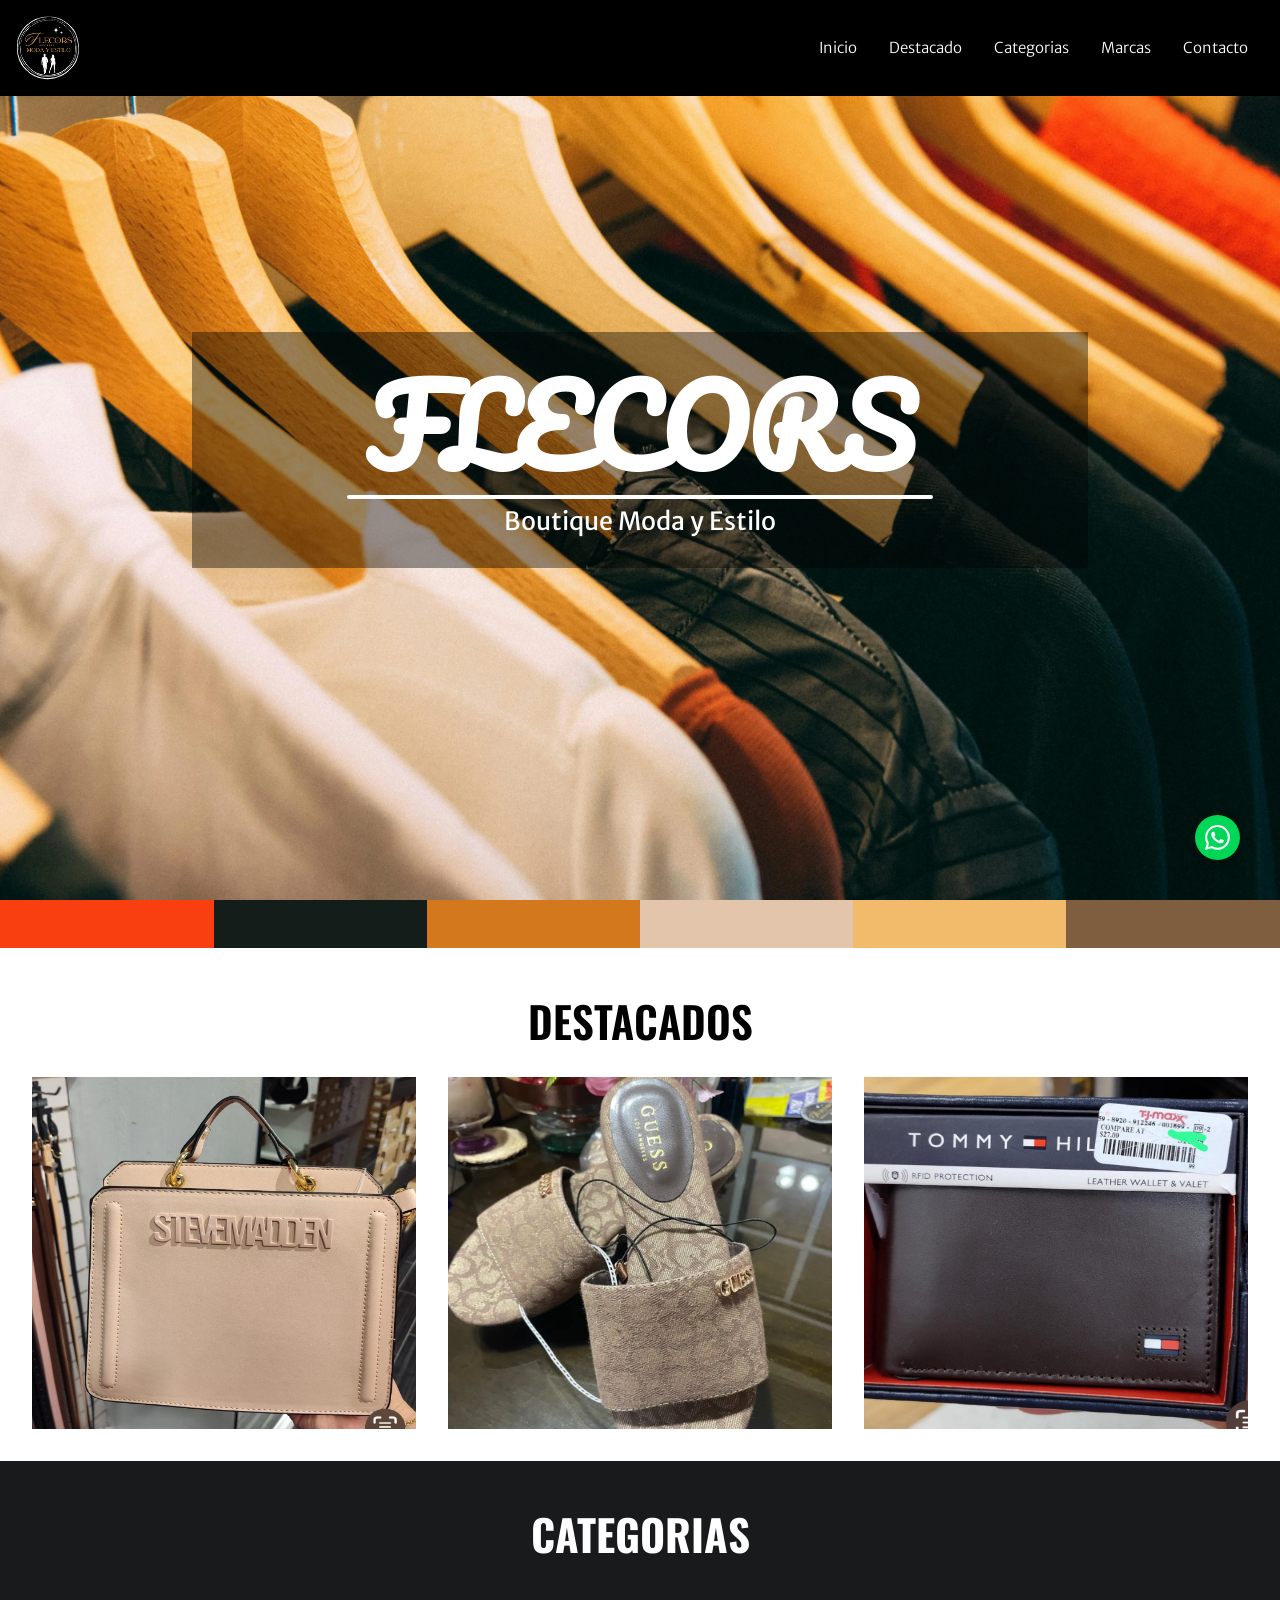
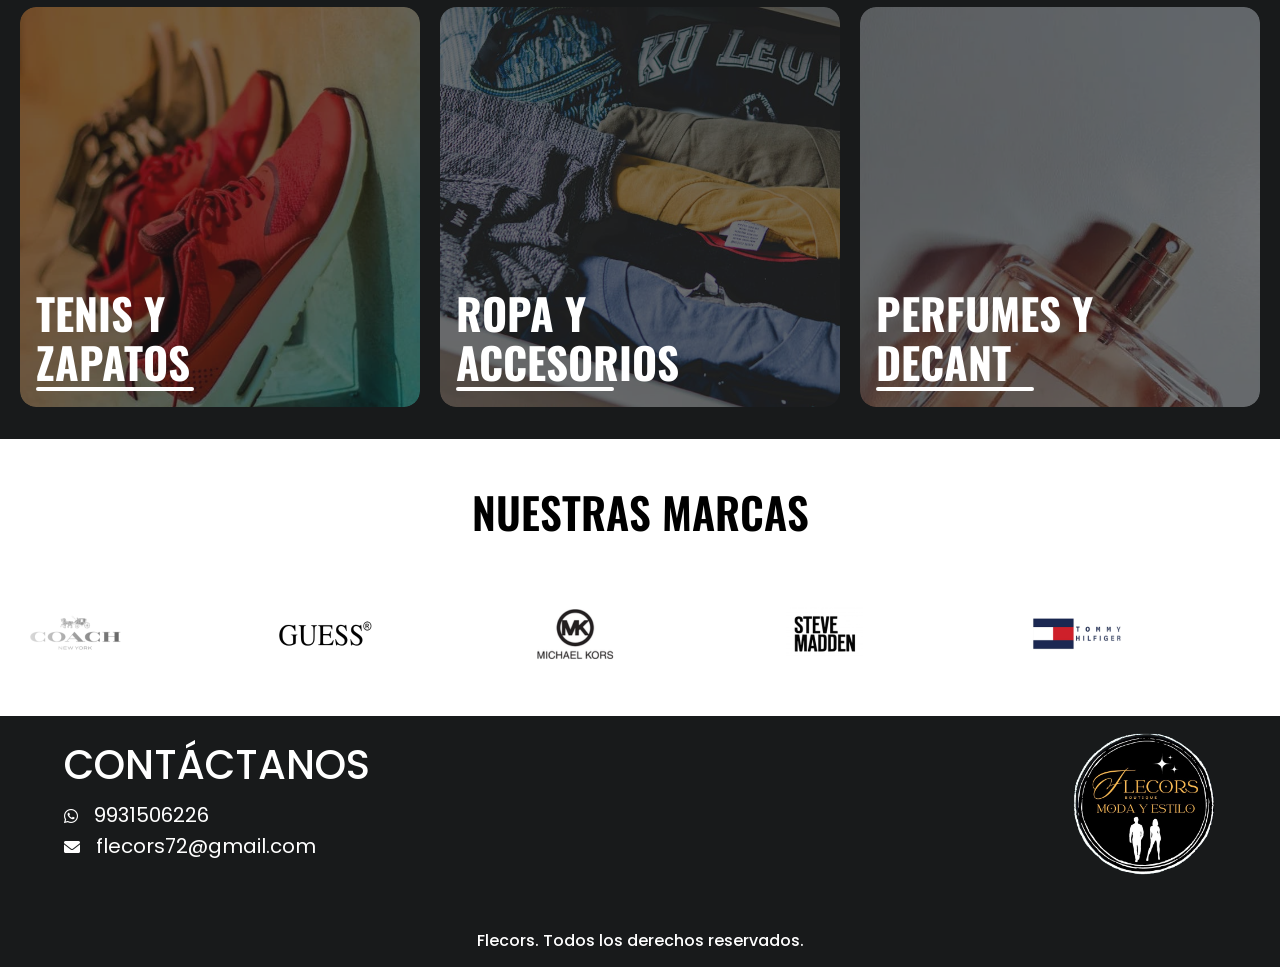
==== index.html @ 826541ea "V1.0" ====
<!DOCTYPE html>
<html lang="en">
<head>
    <meta charset="UTF-8">
    <meta name="viewport" content="width=device-width, initial-scale=1.0">
    <title>Flecors</title>

    <link rel="stylesheet" href="https://cdn.jsdelivr.net/npm/bootstrap-icons@1.11.3/font/bootstrap-icons.min.css">

    <link rel="stylesheet" href="CSS/style.css">
    <link rel="stylesheet" href="CSS/Globales/navbar.css">
    <link rel="stylesheet" href="CSS/Globales/footer.css">
    <link rel="stylesheet" href="CSS/Globales/whatsapp.css">
    <link rel="stylesheet" href="CSS/responsive.css">
    <link rel="stylesheet" href="CSS/normalize.css">

    <link rel="preload" href="Imagenes/Recursos/Fondo.jpg" as="image">

    <link rel="stylesheet" href="CSS/lightbox.css">

    <link rel="preconnect" href="https://fonts.googleapis.com">
    <link rel="preconnect" href="https://fonts.gstatic.com" crossorigin>
    <link href="https://fonts.googleapis.com/css2?family=Pacifico&display=swap" rel="stylesheet">
    
    <link rel="preconnect" href="https://fonts.googleapis.com">
    <link rel="preconnect" href="https://fonts.gstatic.com" crossorigin>
    <link href="https://fonts.googleapis.com/css2?family=Merriweather+Sans:ital,wght@0,300..800;1,300..800&display=swap" rel="stylesheet">

    <link rel="preconnect" href="https://fonts.googleapis.com">
    <link rel="preconnect" href="https://fonts.gstatic.com" crossorigin>
    <link href="https://fonts.googleapis.com/css2?family=Oswald:wght@200..700&display=swap" rel="stylesheet"> 

    <link rel="preconnect" href="https://fonts.googleapis.com">
    <link rel="preconnect" href="https://fonts.gstatic.com" crossorigin>
    <link href="https://fonts.googleapis.com/css2?family=Montserrat:ital,wght@0,100..900;1,100..900&display=swap" rel="stylesheet">

    <link rel="preconnect" href="https://fonts.googleapis.com">
    <link rel="preconnect" href="https://fonts.gstatic.com" crossorigin>
    <link href="https://fonts.googleapis.com/css2?family=Poppins:ital,wght@0,100;0,200;0,300;0,400;0,500;0,600;0,700;0,800;0,900;1,100;1,200;1,300;1,400;1,500;1,600;1,700;1,800;1,900&display=swap" rel="stylesheet">

    <link rel="stylesheet" href="https://cdnjs.cloudflare.com/ajax/libs/font-awesome/6.0.0-beta3/css/all.min.css">

</head>

<body>
    <!-- Nav Bar -->
    <header class="nav-bar">
        <img class="logo" src="Imagenes/Recursos/Logo.png" alt="Flecors">
        <button class="open-menu" id="open"><i class="bi bi-list"></i></button>
        <nav class="nav" id="nav">
            <button class="close-menu" id="close"><i class="bi bi-x-lg"></i></button>
            <ul class="nav-list">
                <li><a class="nav-text" href="#home">Inicio</a></li>
                <li><a class="nav-text" href="#destacados">Destacado</a></li>
                <li><a class="nav-text" href="#categorias">Categorias</a></li>
                <li><a class="nav-text" href="#marcas">Marcas</a></li>
                <li><a class="nav-text" href="#contacto">Contacto</a></li>
            </ul>
        </nav>
    </header>

    <!-- Home -->
    <section class="home" id="home">
        <div class="square">
            <h1 class="title-home">FLECORS</h1>
            <hr class="line">
            <h2 class="subtitle-home">Boutique Moda y Estilo</h2>

        </div>
    </section>

    <!-- Colors Squares -->
    <div id="destacados" class="color-squares">
        <div class="red"></div>
        <div class="black"></div>
        <div class="orange"></div>
        <div class="clear"></div>
        <div class="skin"></div>
        <div class="brown"></div>
    </div>
    
    <!-- Destacados -->
    <section class="destacados">
        <h3 class="title-destacados">DESTACADOS</h3>

        <div class="des-container">
            <a href="Imagenes/Vestimenta/Bolsas/WEBP/Bolsa_1.webp" data-lightbox="models" data-title="Bolsa">
                <div class="product">
                    <img class="product-img" src="Imagenes/Vestimenta/Bolsas/WEBP/Bolsa_1.webp" alt="Tenis">
                    <!-- <h3 class="product-title">Producto 1</h3>
                    <h4 class="product-price">$150</h4> -->
                </div>
            </a>

            <a href="Imagenes/Calzado/WEBP/Zapatos_1.webp" data-lightbox="models" data-title="Playera">
                <div class="product">
                    <img class="product-img" src="Imagenes/Calzado/WEBP/Zapatos_1.webp" alt="Playera">
                    <!-- <h3 class="product-title">Producto 2</h3>
                    <h4 class="product-price">$300</h4> -->
                </div>
            </a>

            <a href="Imagenes/Vestimenta/Accesorios/Accesorio_4.jpg" data-lightbox="models" data-title="Perfume">
                <div class="product product3">
                    <img class="product-img" src="Imagenes/Vestimenta/Accesorios/Accesorio_4.jpg" alt="Perfume">
                    <!-- <h3 class="product-title">Producto 3</h3>
                    <h4 id="categorias" class="product-price">$600</h4> -->
                </div>
            </a>
        </div>
    </section>

    <!-- Categorias -->
    <section class="categorias", id="categorias">
        <h2 class="cat-title">CATEGORIAS</h2>


        <div class="cat-container">
            <div class="cat-type calzado"> 
                <a href="calzado.html" class="cat-subtitle">TENIS Y <br>ZAPATOS</a>
                <hr class="cat-line">    
            </div>

            <div class="cat-type ropa">
                <a href="vestimenta.html" class="cat-subtitle">ROPA Y <br>ACCESORIOS</a>
                <hr class="cat-line">    
            </div>

            <div class="cat-type perfume">
                <a href="perfume.html" class="cat-subtitle">PERFUMES Y <br>DECANT</a>
                <hr class="cat-line">    
            </div>
        </div>
    </section>

    <!-- Marcas -->
    <section id="marcas">
        <h3 class="marcas-title">NUESTRAS MARCAS</h3>

        <div class="slider">    
            <div class="slide-track">
                <div class="slide">
                    <img src="Imagenes/Marcas/Coach.png" height="100" width="150" alt="" />
                </div>
                <div class="slide">
                    <img src="Imagenes/Marcas/Guess.png" height="100" width="150" alt="" />
                </div>
                <div class="slide">
                    <img src="Imagenes/Marcas/Michael Kors.png" height="100" width="150" alt="" />
                </div>
                <div class="slide">
                    <img src="Imagenes/Marcas/Steve Madden.png" height="100" width="150" alt="" />
                </div>
                <div class="slide">
                    <img src="Imagenes/Marcas/Tommy Hilfiger.png" height="100" width="150" alt="" />
                </div>
    
    
                <div class="slide">
                    <img src="Imagenes/Marcas/Coach.png" height="100" width="150" alt="" />
                </div>
                <div class="slide">
                    <img src="Imagenes/Marcas/Guess.png" height="100" width="150" alt="" />
                </div>
                <div class="slide">
                    <img src="Imagenes/Marcas/Michael Kors.png" height="100" width="150" alt="" />
                </div>
                <div class="slide">
                    <img src="Imagenes/Marcas/Steve Madden.png" height="100" width="150" alt="" />
                </div>
                <div class="slide">
                    <img src="Imagenes/Marcas/Tommy Hilfiger.png" height="100" width="150" alt="" />
                </div>
            </div>
         </div>
    </section>

    <!-- Contacto -->
    <footer id="contacto">
        <div class="footer-container">
            <div class="datos">
                <div class="datos-grupo">
                    <h3 class="title-footer">CONTÁCTANOS</h3>
                </div>

                <div class="datos-grupo">
                    <i class="fab fa-whatsapp"></i>
                    <a class="enlace-datos enlace-datos1" href="https://wa.me/9931506226" target="_blank">9931506226</a>
                </div>
    
                <div class="datos-grupo">
                    <i class="fas fa-envelope"></i>
                    <a class="enlace-datos enlace-datos2" href="mailto:flecors72@gmail.com" target="_blank">flecors72@gmail.com</a>
                </div>
            </div>

            <img class="logo-footer" src="Imagenes/Recursos/Logo.png" alt="Flecors">
        </div>
    </footer>

    <div>
        <h3 class="titulo-derechos">Flecors. Todos los derechos reservados.</h3>
    </div>

    <!-- Boton Whatsapp -->
     <div class="btn-whatsapp">
        <button class="Btn">
        <div class="sign">
            <svg class="socialSvg whatsappSvg" viewBox="0 0 16 16">
            <path
                d="M13.601 2.326A7.854 7.854 0 0 0 7.994 0C3.627 0 .068 3.558.064 7.926c0 1.399.366 2.76 1.057 3.965L0 16l4.204-1.102a7.933 7.933 0 0 0 3.79.965h.004c4.368 0 7.926-3.558 7.93-7.93A7.898 7.898 0 0 0 13.6 2.326zM7.994 14.521a6.573 6.573 0 0 1-3.356-.92l-.24-.144-2.494.654.666-2.433-.156-.251a6.56 6.56 0 0 1-1.007-3.505c0-3.626 2.957-6.584 6.591-6.584a6.56 6.56 0 0 1 4.66 1.931 6.557 6.557 0 0 1 1.928 4.66c-.004 3.639-2.961 6.592-6.592 6.592zm3.615-4.934c-.197-.099-1.17-.578-1.353-.646-.182-.065-.315-.099-.445.099-.133.197-.513.646-.627.775-.114.133-.232.148-.43.05-.197-.1-.836-.308-1.592-.985-.59-.525-.985-1.175-1.103-1.372-.114-.198-.011-.304.088-.403.087-.088.197-.232.296-.346.1-.114.133-.198.198-.33.065-.134.034-.248-.015-.347-.05-.099-.445-1.076-.612-1.47-.16-.389-.323-.335-.445-.34-.114-.007-.247-.007-.38-.007a.729.729 0 0 0-.529.247c-.182.198-.691.677-.691 1.654 0 .977.71 1.916.81 2.049.098.133 1.394 2.132 3.383 2.992.47.205.84.326 1.129.418.475.152.904.129 1.246.08.38-.058 1.171-.48 1.338-.943.164-.464.164-.86.114-.943-.049-.084-.182-.133-.38-.232z"
            ></path>
            </svg>
        </div>

        <a class="text" href="https://wa.me/9931506226" target="_blank">Whatsapp</a>

        <!-- <div class="text">Whatsapp</div> -->
        </button>
     </div>

    <!-- <div id="lightboxOverlay" tabindex="-1" class="lightboxOverlay"></div>

    <div id="lightbox" tabindex="-1" class="lightbox">
        <div class="lb-outerContainer">
            <div class="lb-container">
                <img class="lb-image" src="[data-uri]" alt=""/>

                <div class="lb-nav">
                    <a class="lb-prev" role="button" tabindex="0" aria-label="Previous image" href="" ></a>
                    <a class="lb-next" role="button" tabindex="0" aria-label="Next image" href="" ></a>
                </div>
                <div class="lb-loader"><a class="lb-cancel" role="button" tabindex="0"></a></div>
            </div>
        </div>
        
        <div class="lb-dataContainer">
            <div class="lb-data">
                <div class="lb-details">
                    <span class="lb-caption"></span>
                    <span class="lb-number"></span>
                    <span class="lb-number">Contactanos</span>
                </div>
                
                <div class="lb-closeContainer">
                    <a class="lb-close" role="button" tabindex="0"></a>
                </div>
            </div>
        </div>
    </div> -->    

    <script src="JS/navBar.js"></script>
    <script src="JS/lightbox-plus-jquery.js"></script>

</body>
</html>
---- CSS/style.css ----
*{
    margin: 0;
    box-sizing: border-box;
    text-decoration: none;
    list-style: none;
}

a {
    text-decoration: none;
}

body {
    overflow-x: hidden;
}

html {
    scroll-behavior: smooth;
}

/* ------------------ Barra Navegacion ------------------ */
.nav-bar {
    display: flex;
    align-items: center;
    justify-content: space-between;
    padding: 1rem;
    background-color: black;
    position: fixed;
    top: 0;
    left: 0;
    width: 100%;
    z-index: 1000;
}

.logo {
    max-width: 4rem;
}

.nav-list {
    list-style-type: none;
    display: flex;
    gap: 1rem;
}
 
.nav-text {
    font-family: 'Merriweather Sans';
    font-weight: 300;
    color: white;
    font-size: 15px;
    padding-right: 1rem;
}

.open-menu, 
.close-menu {
    display: none;
}
  
/*------------------  Home ------------------*/
.home {
    background-image: url(../Imagenes/Recursos/WEBP/Fondo.webp);
    background-size: cover;
    background-position: center;
    height: 100vh;
    display: grid;
    place-items: center;
}

.square {
    display: grid;
    place-items: center;
    position: static;
    background-color: rgba(0, 0, 0, 0.4); 
    width: 70%;
    padding: 2rem;
}

.title-home {
    font-family: 'Pacifico';
    font-size: 107px;
    color: white;
    margin-top: 0;
    margin-bottom: 0;
}

.line {
    border: 0.15rem solid white;
    border-radius: 20px;
    width: 70%;
    margin-top: 0.5rem;
    margin-bottom: 0.5rem;
}

.subtitle-home {
    font-family: 'Merriweather Sans';
    font-weight: 400;
    font-size: 25px;
    color: white;
    text-align: center;
}

/*------------------  Color Squares ------------------*/
.color-squares {
    display: flex;
    justify-content: center;
    align-items: center;
    width: 100%;
    height: 3rem;
}

.red {
    background-color: #F93E10;
    width: 16.66%;
    height: 3rem;
}

.black {
    background-color: #131D19;
    width: 16.66%;
    height: 3rem;
}

.orange {
    background-color: #D3781C;
    width: 16.66%;
    height: 3rem;
}

.clear {
    background-color: #E2C5AB;
    width: 16.66%;
    height: 3rem;
}

.skin {
    background-color: #F2BB6B;
    width: 16.66%;
    height: 3rem;
}

.brown {
    background-color: #7F5E3F;
    width: 16.66%;
    height: 3rem;
}

/*------------------  Destacados ------------------*/
.title-destacados {
    font-size: 43px;
    font-family: 'Oswald';
    font-weight: 600;
    text-align: center;
    margin-top: 3rem;
}

.des-container {
    display: flex;
    justify-content: space-between;
    align-items: center;
    padding: 2rem;
    flex-wrap: wrap;
}

.product {
    display: grid;
    place-items: center;
}

.product-img {
    height: 22rem;
    width: 24rem;
}

.product-title {
    font-family: 'Montserrat';
    font-weight: 400;
    font-size: 27px;
    margin-bottom: 1rem;
}

.product-price {
    font-family: 'Montserrat';
    font-weight: 400;
    font-size: 27px;
}

/*------------------  Categorias ------------------*/
.categorias {
    background-color: #181A1B;
}

.cat-title {
    font-family: 'Oswald';
    font-size: 43px;
    text-align: center;
    color: white;
    padding: 3rem;
}

.cat-container {
    display: flex;
    justify-content: space-evenly;
    align-items: center;
}

.cat-type {
    height: 25rem;
    width: 25rem;
    background-size: cover;
    background-position: center;
    border-radius: 16px;
    position: relative;

    display: flex;
    flex-direction: column;
    justify-content: end;
    overflow: hidden;
    padding-left: 1rem;
    padding-bottom: 1rem;
    margin-bottom: 2rem;
    transition: all 0.5s ease-in-out;
}

.cat-type::before {
    content: "";
    position: absolute;
    top: 0;
    left: 0;
    width: 100%;
    height: 100%;
    background-size: cover;
    background-position: center;
    opacity: 0.4; 
    z-index: 1;
    border-radius: 16px;
}

.calzado::before {
    background-image: url(../Imagenes/Recursos/Tenis.webp);
}

.ropa::before {
    background-image: url(../Imagenes/Recursos/Ropa.jpeg);
}

.perfume::before {
    background-image: url(../Imagenes/Recursos/Perfume_Exhibicion.webp);
}

.cat-subtitle {
    font-family: 'Oswald';
    font-size: 43px;
    color: white;
    z-index: 2; 
    position: relative; 
    font-weight: 700;
}

.cat-type:hover {
    transform: translateY(-2rem);
}

.cat-line {
    border: 0.15rem solid white;
    border-radius: 20px;
    width: 40%;
    z-index: 2; 
    position: relative; 
}

/*------------------  Marcas ------------------*/
.marcas-title {
    font-family: 'Oswald';
    font-weight: 600;
    font-size: 43px;
    text-align: center;
    padding: 3rem;    
}

@-webkit-keyframes scroll {
    0% {
      transform: translateX(0);
    }
    100% {
      transform: translateX(calc(-250px * 5)); /*Cambiar*/
    }
  }
  
  @keyframes scroll {
    0% {
      transform: translateX(0);
    }
    100% {
      transform: translateX(calc(-250px * 5)); /*Cambiar*/
    }
  }
  
.slider {
    background: white;
    /* box-shadow: 0 10px 20px -5px rgba(0, 0, 0, 0.125); */
    height: 100px;
    margin: auto;
    overflow: hidden;
    position: relative;
    width: 100%;
    margin-bottom: 2rem;
}

.slider::before, .slider::after {
    background: linear-gradient(to right, white 0%, rgba(255, 255, 255, 0) 100%);
    content: "";
    height: 100px;
    position: absolute;
    width: 200px;
    z-index: 2;
}

.slider::after {
    right: 0;
    top: 0;
    transform: rotateZ(180deg);
}

.slider::before {
    left: 0;
    top: 0;
}

.slider .slide-track {
    -webkit-animation: scroll 0s linear infinite; /*40*/
            animation: scroll 20s linear infinite; /*40*/
    display: flex;
    width: calc(250px * 10); /*Cambiar*/
}

.slider .slide {
    height: 100px;
    width: 250px;
}
---- CSS/Globales/navbar.css ----
/* ------------------ Barra Navegacion ------------------ */
.nav-bar {
    display: flex;
    align-items: center;
    justify-content: space-between;
    padding: 1rem;
    background-color: black;
    position: fixed;
    top: 0;
    left: 0;
    width: 100%;
    z-index: 1000;
}

.logo {
    max-width: 4rem;
}

.nav-list {
    list-style-type: none;
    display: flex;
    gap: 1rem;
}
 
.nav-text {
    font-family: 'Merriweather Sans';
    font-weight: 300;
    color: white;
    font-size: 15px;
    padding-right: 1rem;
}

.open-menu, 
.close-menu {
    display: none;
}

/* 480 */
@media (max-width: 768px) {
    .open-menu, 
    .close-menu {
        display: block;
        border: 0;
        font-size: 2rem;
        background-color: transparent;
        cursor: pointer;
        color: white;
    }

    .close-menu {
        margin-bottom: 2rem;
    }

    .nav {
        opacity: 0;
        visibility: hidden;
        transition: all 0.3s ease;
    }

    .nav.visible {
        opacity: 1;
        visibility: visible;
        height: 100vh;
    }

    .nav-list {
        flex-direction: column;
        align-items: end;
        gap: 2.5rem;
    }

    .nav {
        display: flex;
        flex-direction: column;
        align-items: end;
        position: absolute;
        top: 0;
        right: 0;
        background-color: #1c1c1c;
        padding: 2rem;
        box-shadow: 0 0 0 100vmax rgba(0, 0, 0, 0.5);
    }
}
---- CSS/Globales/footer.css ----
/*------------------  Footer ------------------*/
footer {
    background: #181A1B;
    color: white;
}

.footer-container {
    display: flex;
    justify-content: space-between;
    align-items: center;
    padding-top: 1rem;
    padding-left: 4rem;
    padding-right: 4rem;
    padding-bottom: 2.5rem;
}

.datos {
    max-width: 40%;
}

.datos-grupo {
    margin-bottom: 0.5rem;
    display: flex;
    align-items: center;
    gap: 1rem;
}

.title-footer {
    font-family: 'Poppins';
    font-weight: 500;
    font-size: 2.5rem;
    margin-bottom: 8px;
}

.enlace-datos {
    font-family: 'Poppins';
    color: white;
    font-size: 20px;
}

.enlace-datos1, .enlace-datos2 {
    transition: all 0.5s ease-in-out;
}

.enlace-datos1:hover {
    color: #25D366;
}

.enlace-datos1:hover {
    color: #25D366;
}

.enlace-datos2:hover {
    color: #E8B552;
}

.logo-footer {
    height: 9rem;
    width: 9rem;
}

.titulo-derechos {
    font-family: 'Poppins';
    color: white;
    font-weight: 500;
    font-size: 1rem;
    text-align: center;
    padding: 1rem 0;
    background-color: #181A1B;

}

/*------------------  Footer ------------------*/
@media (max-width: 768px) {
    .footer-container {
        flex-direction: column;
        align-items: center;
        justify-content: center;
        padding-left: 1rem;
        padding-right: 1rem;
        text-align: center;
    }

    .title-footer {
        font-size: 2rem;
        text-align: center;
    }

    .datos-grupo {
        justify-content: center;
    }
    
    .logo-footer {
        margin-top: 1.5rem;
    }

    .enlace-datos {
        font-size: 20px;
    }
}
---- CSS/Globales/whatsapp.css ----
/*------------------  Whatsapp ------------------*/
.btn-whatsapp {
    display: flex;
    justify-content: flex-end;
    position: fixed;
    bottom: 40px;
    right: 40px;
    z-index: 99;
}

.Btn {
    display: flex;
    align-items: center;
    justify-content: flex-start;
    width: 45px;
    height: 45px;
    border: none;
    border-radius: 50%;
    cursor: pointer;
    position: relative;
    overflow: hidden;
    transition-duration: 0.3s;
    box-shadow: 2px 2px 10px rgba(0, 0, 0, 0.199);
    background-color: #00d757;
  }
  
.sign {
    width: 100%;
    transition-duration: 0.3s;
    display: flex;
    align-items: center;
    justify-content: center;
}
  
.sign svg {
    width: 25px;
}
  
.sign svg path {
    fill: white;
}

.text {
    font-family: 'Merriweather Sans';
    position: absolute;
    right: 0%;
    width: 0%;
    opacity: 0;
    color: white;
    font-size: 1em;
    font-weight: 600;
    transition-duration: 0.3s;
}
  
.Btn:hover {
    width: 150px;
    border-radius: 40px;
    transition-duration: 0.3s;
}
  
.Btn:hover .sign {
    width: 30%;
    transition-duration: 0.3s;
    padding-left: 10px;
}
  
.Btn:hover .text {
    opacity: 1;
    width: 70%;
    transition-duration: 0.3s;
    padding-right: 10px;
}
  
.Btn:active {
    transform: translate(2px, 2px);
}

@media (max-width: 877px) {
    .whatsappSvg {
        font-size: 20rem;
    }
}
---- CSS/responsive.css ----
/*------------------  Home ------------------*/
@media (min-width: 769px) and (max-width: 1180px) {
    .title-home {
        font-size: 80px;
    }

    .subtitle-home {
        font-size: 20px;
    }

    .square {
        width: 85%;
    }
}


@media (max-width: 768px) {
    .square {
        width: 90%;
        padding: 0.5rem;
        padding-top: 1.5rem;
        padding-bottom: 1.5rem;
    }

    .title-home {
        font-size: 60px;
    }

    .subtitle-home {
        font-size: 18px;
        padding: 0 1rem;
    }
}

/*------------------ Destacados ------------------*/
@media (min-width: 769px) and (max-width: 1180px) {
    .des-container {
        display: grid;
        grid-template-columns: repeat(2, 1fr);
        grid-template-rows: repeat(2, 1fr);
        gap: 8px;
    }

    .product3 {
        grid-column: span 2 / span 2;
        grid-row-start: 2;
    }

}

@media (max-width: 768px) {
    .des-container {
        flex-direction: column;
    }

    .product-img {
        height: 16rem;
        width: 18rem;
        margin-bottom: 2rem;
    }

    .product-title {
        font-size: 22px;
    }
    
    .product-price {
        font-size: 22px;
        margin-bottom: 1rem;
    }
}

/*------------------  Categorias ------------------*/
@media (min-width: 878px) and (max-width: 1255px) {
    .cat-container {
        display: grid;
        grid-template-columns: 1fr 1fr;  
        grid-template-rows: auto;        
        gap: 20px;                       
    }

    .calzado {
        grid-column: 1; 
        grid-row: 1;    
        justify-self: center;
    }

    .ropa {
        grid-column: 2;
        grid-row: 1;   
        justify-self: center;
    }

    .perfume {
        grid-column: 1 / 3; 
        grid-row: 2;         
        justify-self: center; 
        margin-bottom: 2rem;
    }
}

@media (max-width: 877px) {
    .cat-container {
        flex-direction: column;
    }

    .cat-type {
        height: 17rem;
        width: 17rem;
        margin-bottom: 1rem;
    }

    .cat-subtitle {
        font-size: 33px;
    }
    
    .cat-line {
        border: 0.15rem solid white;
        width: 40%;
    }

    .cat-type:hover {
        transform: translateX(2rem);
    }
}
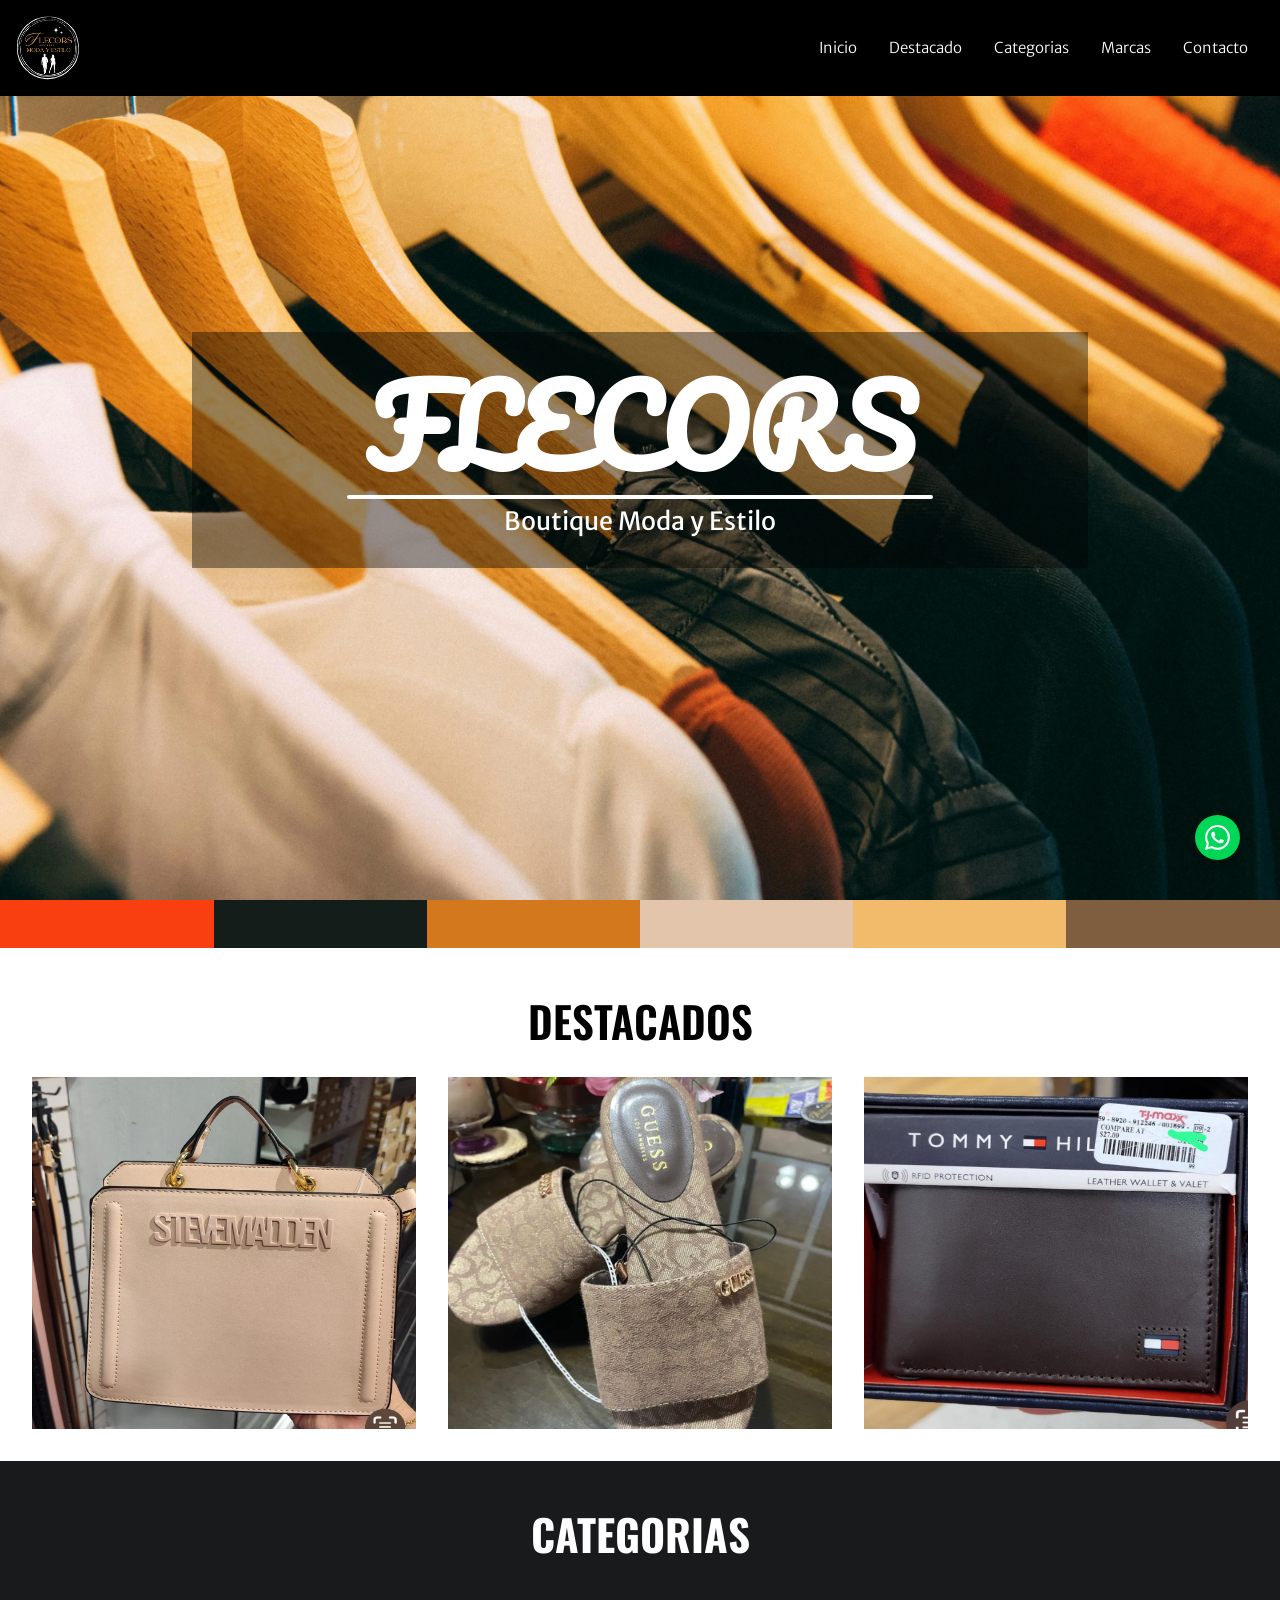
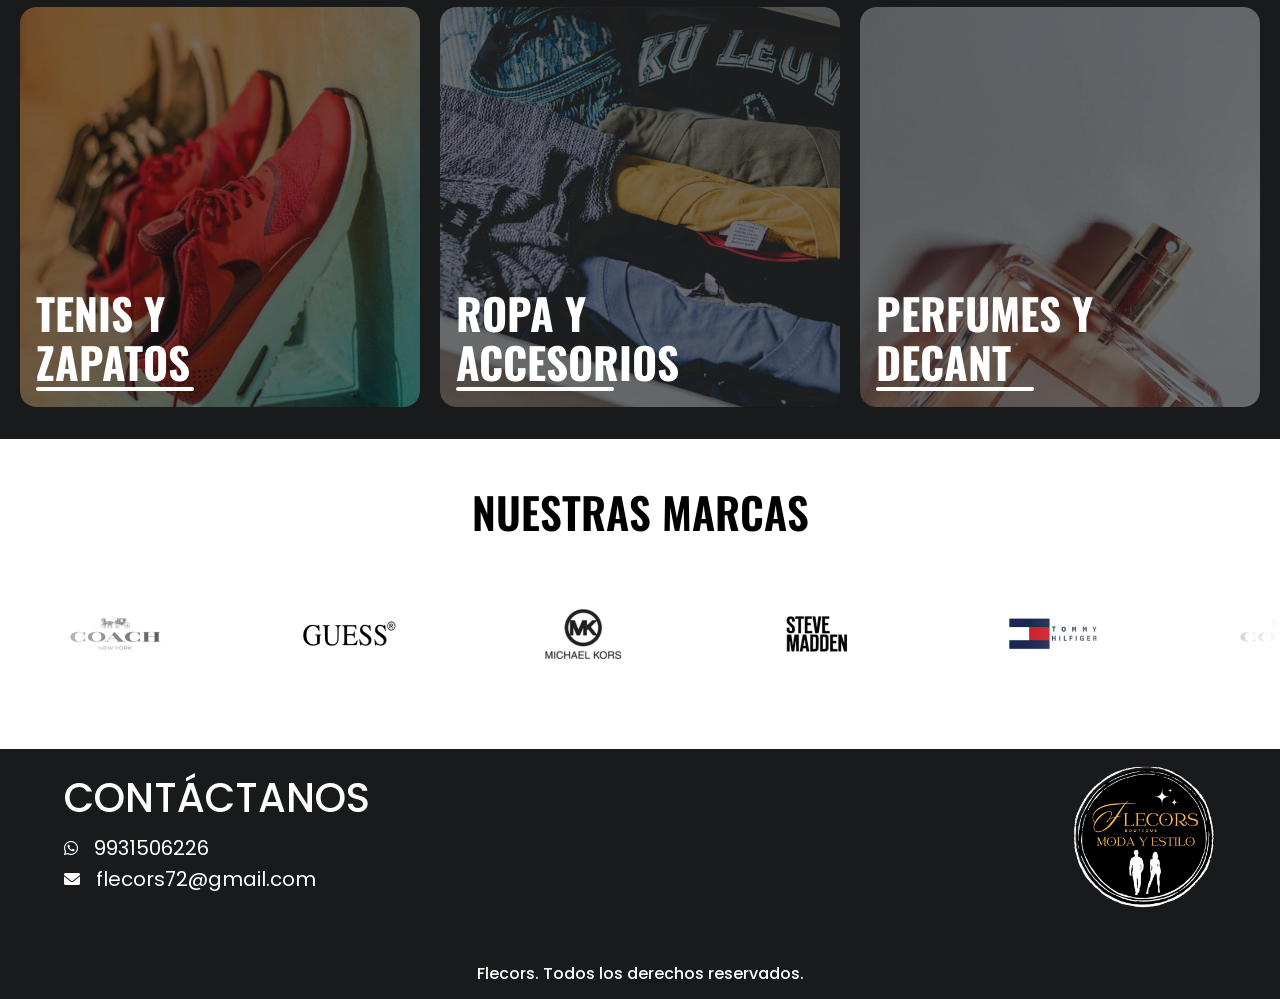
==== commit e2db1884: "Implementación nuevo Logo-Slide Se elimino el anterior slider y se modifico por uno nuevo que no cau" ====
--- a/index.html
+++ b/index.html
@@ -3,21 +3,31 @@
 <head>
     <meta charset="UTF-8">
     <meta name="viewport" content="width=device-width, initial-scale=1.0">
+
     <title>Flecors</title>
-
+    
+    <!-- meta -->
+    <meta name="description" content="Flecors es una tienda dedicada a la venta de ropa y accesorios para todas las edades.">
+    <meta name="author" content="JoseAng">
+    <meta name="generator" content="Visual Studio Code">
+
+    <!-- bootstrap -->
     <link rel="stylesheet" href="https://cdn.jsdelivr.net/npm/bootstrap-icons@1.11.3/font/bootstrap-icons.min.css">
 
+    <!-- CSS -->
     <link rel="stylesheet" href="CSS/style.css">
     <link rel="stylesheet" href="CSS/Globales/navbar.css">
     <link rel="stylesheet" href="CSS/Globales/footer.css">
     <link rel="stylesheet" href="CSS/Globales/whatsapp.css">
     <link rel="stylesheet" href="CSS/responsive.css">
     <link rel="stylesheet" href="CSS/normalize.css">
+    <link rel="stylesheet" href="CSS/Globales/slide-bar.css">
 
     <link rel="preload" href="Imagenes/Recursos/Fondo.jpg" as="image">
 
     <link rel="stylesheet" href="CSS/lightbox.css">
 
+    <!-- Fonts -->    
     <link rel="preconnect" href="https://fonts.googleapis.com">
     <link rel="preconnect" href="https://fonts.gstatic.com" crossorigin>
     <link href="https://fonts.googleapis.com/css2?family=Pacifico&display=swap" rel="stylesheet">
@@ -40,6 +50,13 @@
 
     <link rel="stylesheet" href="https://cdnjs.cloudflare.com/ajax/libs/font-awesome/6.0.0-beta3/css/all.min.css">
 
+    <!-- favicon -->
+    <link rel="icon" type="image/png" href="Imagenes/Recursos/favicon/favicon-96x96.png" sizes="96x96"/>
+    <link rel="icon" type="image/svg+xml" href="Imagenes/Recursos/favicon/favicon.svg"/>
+    <link rel="shortcut icon" href="Imagenes/Recursos/favicon/favicon.ico"/>
+    <link rel="apple-touch-icon" sizes="180x180" href="Imagenes/Recursos/favicon/apple-touch-icon.png"/>
+    <meta name="apple-mobile-web-app-title" content="MyWebSite"/>
+    <link rel="manifest" href="Imagenes/Recursos/favicon/site.webmanifest"/>    
 </head>
 
 <body>
@@ -137,42 +154,15 @@
     <section id="marcas">
         <h3 class="marcas-title">NUESTRAS MARCAS</h3>
 
-        <div class="slider">    
-            <div class="slide-track">
-                <div class="slide">
-                    <img src="Imagenes/Marcas/Coach.png" height="100" width="150" alt="" />
-                </div>
-                <div class="slide">
-                    <img src="Imagenes/Marcas/Guess.png" height="100" width="150" alt="" />
-                </div>
-                <div class="slide">
-                    <img src="Imagenes/Marcas/Michael Kors.png" height="100" width="150" alt="" />
-                </div>
-                <div class="slide">
-                    <img src="Imagenes/Marcas/Steve Madden.png" height="100" width="150" alt="" />
-                </div>
-                <div class="slide">
-                    <img src="Imagenes/Marcas/Tommy Hilfiger.png" height="100" width="150" alt="" />
-                </div>
-    
-    
-                <div class="slide">
-                    <img src="Imagenes/Marcas/Coach.png" height="100" width="150" alt="" />
-                </div>
-                <div class="slide">
-                    <img src="Imagenes/Marcas/Guess.png" height="100" width="150" alt="" />
-                </div>
-                <div class="slide">
-                    <img src="Imagenes/Marcas/Michael Kors.png" height="100" width="150" alt="" />
-                </div>
-                <div class="slide">
-                    <img src="Imagenes/Marcas/Steve Madden.png" height="100" width="150" alt="" />
-                </div>
-                <div class="slide">
-                    <img src="Imagenes/Marcas/Tommy Hilfiger.png" height="100" width="150" alt="" />
-                </div>
-            </div>
-         </div>
+        <div class="logos">
+            <div class="logos-slide">
+                <img class="logos-img" src="Imagenes/Marcas/Coach.png" />
+                <img class="logos-img" src="Imagenes/Marcas/Guess.png" />
+                <img class="logos-img" src="Imagenes/Marcas/Michael Kors.png" />
+                <img class="logos-img" src="Imagenes/Marcas/Steve Madden.png" />
+                <img class="logos-img" src="Imagenes/Marcas/Tommy Hilfiger.png" />
+            </div>
+        </div>
     </section>
 
     <!-- Contacto -->
@@ -203,7 +193,7 @@
     </div>
 
     <!-- Boton Whatsapp -->
-     <div class="btn-whatsapp">
+    <div class="btn-whatsapp">
         <button class="Btn">
         <div class="sign">
             <svg class="socialSvg whatsappSvg" viewBox="0 0 16 16">
@@ -217,40 +207,11 @@
 
         <!-- <div class="text">Whatsapp</div> -->
         </button>
-     </div>
-
-    <!-- <div id="lightboxOverlay" tabindex="-1" class="lightboxOverlay"></div>
-
-    <div id="lightbox" tabindex="-1" class="lightbox">
-        <div class="lb-outerContainer">
-            <div class="lb-container">
-                <img class="lb-image" src="[data-uri]" alt=""/>
-
-                <div class="lb-nav">
-                    <a class="lb-prev" role="button" tabindex="0" aria-label="Previous image" href="" ></a>
-                    <a class="lb-next" role="button" tabindex="0" aria-label="Next image" href="" ></a>
-                </div>
-                <div class="lb-loader"><a class="lb-cancel" role="button" tabindex="0"></a></div>
-            </div>
-        </div>
-        
-        <div class="lb-dataContainer">
-            <div class="lb-data">
-                <div class="lb-details">
-                    <span class="lb-caption"></span>
-                    <span class="lb-number"></span>
-                    <span class="lb-number">Contactanos</span>
-                </div>
-                
-                <div class="lb-closeContainer">
-                    <a class="lb-close" role="button" tabindex="0"></a>
-                </div>
-            </div>
-        </div>
-    </div> -->    
+    </div>   
 
     <script src="JS/navBar.js"></script>
     <script src="JS/lightbox-plus-jquery.js"></script>
+    <script src="JS/slide.js"></script>
 
 </body>
 </html>
--- a/CSS/Globales/whatsapp.css
+++ b/CSS/Globales/whatsapp.css
@@ -22,8 +22,8 @@
     transition-duration: 0.3s;
     box-shadow: 2px 2px 10px rgba(0, 0, 0, 0.199);
     background-color: #00d757;
-  }
-  
+}
+
 .sign {
     width: 100%;
     transition-duration: 0.3s;
@@ -31,11 +31,11 @@
     align-items: center;
     justify-content: center;
 }
-  
+
 .sign svg {
     width: 25px;
 }
-  
+
 .sign svg path {
     fill: white;
 }
@@ -51,26 +51,26 @@
     font-weight: 600;
     transition-duration: 0.3s;
 }
-  
+
 .Btn:hover {
     width: 150px;
     border-radius: 40px;
     transition-duration: 0.3s;
 }
-  
+
 .Btn:hover .sign {
     width: 30%;
     transition-duration: 0.3s;
     padding-left: 10px;
 }
-  
+
 .Btn:hover .text {
     opacity: 1;
     width: 70%;
     transition-duration: 0.3s;
     padding-right: 10px;
 }
-  
+
 .Btn:active {
     transform: translate(2px, 2px);
 }
--- a/CSS/Globales/slide-bar.css
+++ b/CSS/Globales/slide-bar.css
@@ -0,0 +1,50 @@
+@keyframes slide {
+    from {
+        transform: translateX(0);
+    }
+    to {
+        transform: translateX(-100%);
+    }
+}
+
+.logos {
+    overflow: hidden;
+    padding-bottom: 60px;
+    background: white;
+    white-space: nowrap;
+    position: relative;
+}
+
+.logos:before,
+.logos:after {
+    position: absolute;
+    top: 0;
+    width: 250px;
+    height: 100%;
+    content: "";
+    z-index: 2;
+}
+
+.logos:before {
+    left: 0;
+    background: linear-gradient(to left, rgba(255, 255, 255, 0), white);
+}
+
+.logos:after {
+    right: 0;
+    background: linear-gradient(to right, rgba(255, 255, 255, 0), white);
+}
+
+.logos:hover .logos-slide {
+    animation-play-state: paused;
+}
+
+.logos-slide {
+    display: inline-block;
+    animation: 35s slide infinite linear;
+}
+
+.logos-img {
+    height: 100px;
+    margin: 0 40px;
+}
